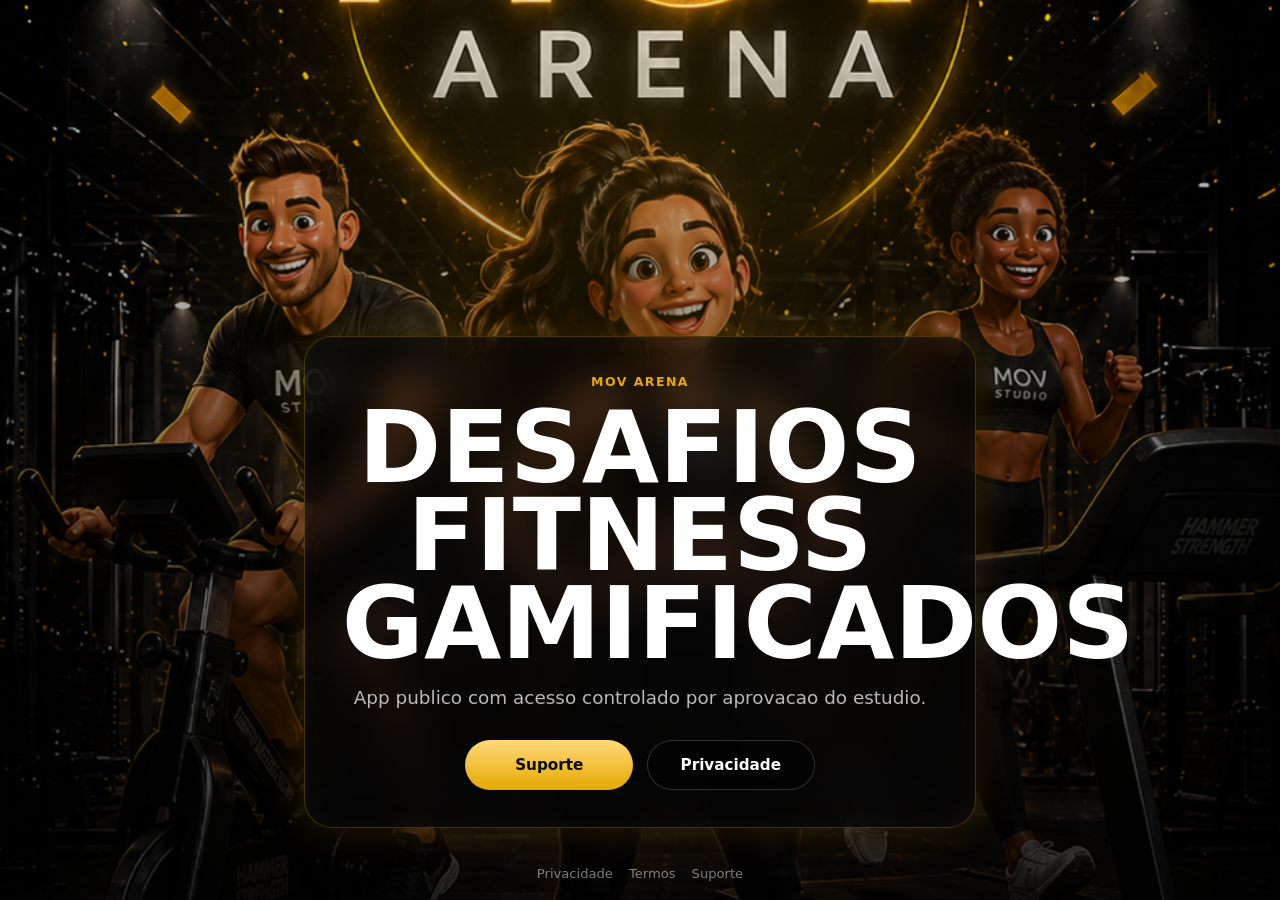
==== index.html @ 997660dd "publish MOV Arena public site" ====
<!doctype html>
<html lang="pt-BR">
  <head>
    <meta charset="utf-8" />
    <meta name="viewport" content="width=device-width, initial-scale=1" />
    <meta
      name="description"
      content="MOV Arena e um app mobile gamificado para desafios fitness, rankings, treinos auditados e avatares."
    />
    <meta name="theme-color" content="#050506" />
    <meta property="og:title" content="MOV Arena" />
    <meta
      property="og:description"
      content="Desafios fitness com treino auditado, ranking, conquistas e avatar."
    />
    <meta property="og:type" content="website" />
    <meta property="og:image" content="assets/images/login-background.png" />
    <title>MOV Arena | Desafios fitness gamificados</title>
    <link rel="stylesheet" href="styles.css" />
  </head>
  <body class="home">
    <main class="hero" aria-label="MOV Arena">
      <section class="hero-panel" aria-labelledby="headline">
        <p class="eyebrow">MOV Arena</p>
        <h1 id="headline">Desafios fitness gamificados</h1>
        <p class="lead">
          App publico com acesso controlado por aprovacao do estudio.
        </p>

        <div class="actions" aria-label="Links principais">
          <a class="button primary" href="support.html">Suporte</a>
          <a class="button ghost" href="privacy.html">Privacidade</a>
        </div>
      </section>
    </main>

    <footer class="footer">
      <a href="privacy.html">Privacidade</a>
      <a href="terms.html">Termos</a>
      <a href="support.html">Suporte</a>
    </footer>
  </body>
</html>
---- styles.css ----
:root {
  color-scheme: dark;
  --bg: #050506;
  --gold: #e5a900;
  --gold-light: #ffd97a;
  --text: #ffffff;
  --soft: rgba(255, 255, 255, 0.72);
  --muted: rgba(255, 255, 255, 0.48);
  --line: rgba(229, 169, 0, 0.28);
  --panel: rgba(5, 5, 6, 0.74);
}

* {
  box-sizing: border-box;
}

html,
body {
  margin: 0;
  min-height: 100%;
}

body {
  background:
    linear-gradient(180deg, rgba(0, 0, 0, 0.08), rgba(0, 0, 0, 0.82)),
    radial-gradient(circle at 50% 20%, rgba(229, 169, 0, 0.18), transparent 32rem),
    url("assets/images/login-background.png");
  background-attachment: fixed;
  background-color: var(--bg);
  background-position: center 34%;
  background-repeat: no-repeat;
  background-size: cover;
  color: var(--text);
  font-family:
    Inter, ui-sans-serif, system-ui, -apple-system, BlinkMacSystemFont, "Segoe UI",
    sans-serif;
  line-height: 1.5;
}

a {
  color: inherit;
}

.hero {
  align-items: end;
  display: grid;
  min-height: 100svh;
  padding: clamp(1.25rem, 4vw, 3rem);
  padding-bottom: clamp(3rem, 8vh, 5rem);
}

.hero-panel {
  backdrop-filter: blur(18px);
  background: linear-gradient(180deg, rgba(5, 5, 6, 0.52), rgba(5, 5, 6, 0.82));
  border: 1px solid var(--line);
  border-radius: 1.75rem;
  box-shadow:
    0 0 42px rgba(229, 169, 0, 0.18),
    inset 0 0 30px rgba(255, 217, 122, 0.05);
  margin-inline: auto;
  max-width: 42rem;
  padding: clamp(1.35rem, 4vw, 2.3rem);
  text-align: center;
  width: min(100%, 46rem);
}

.eyebrow,
.page-kicker {
  color: var(--gold);
  font-size: 0.78rem;
  font-weight: 900;
  letter-spacing: 0.12em;
  margin: 0 0 0.75rem;
  text-transform: uppercase;
}

h1 {
  font-size: clamp(2.8rem, 11vw, 6.25rem);
  letter-spacing: 0;
  line-height: 0.88;
  margin: 0;
  text-transform: uppercase;
}

.lead {
  color: var(--soft);
  font-size: clamp(1rem, 2vw, 1.15rem);
  margin: 1rem auto 0;
  max-width: 37rem;
}

.actions {
  display: flex;
  flex-wrap: wrap;
  gap: 0.85rem;
  justify-content: center;
  margin-top: 1.75rem;
}

.button {
  align-items: center;
  border-radius: 999px;
  display: inline-flex;
  font-size: 0.95rem;
  font-weight: 900;
  justify-content: center;
  min-height: 3.15rem;
  min-width: 10.5rem;
  padding: 0.78rem 1.25rem;
  text-decoration: none;
  transition:
    transform 160ms ease,
    border-color 160ms ease,
    background 160ms ease;
}

.button:hover {
  transform: translateY(-1px);
}

.primary {
  background: linear-gradient(180deg, var(--gold-light), var(--gold));
  color: #090909;
}

.ghost {
  background: rgba(0, 0, 0, 0.34);
  border: 1px solid rgba(255, 255, 255, 0.18);
  color: var(--text);
}

.footer {
  align-items: center;
  bottom: 0;
  color: var(--muted);
  display: flex;
  font-size: 0.82rem;
  gap: 1rem;
  justify-content: center;
  padding: 1rem;
  position: fixed;
  width: 100%;
}

.footer a {
  text-decoration: none;
}

.page {
  background:
    linear-gradient(180deg, rgba(0, 0, 0, 0.72), rgba(0, 0, 0, 0.92)),
    url("assets/images/login-background.png");
  background-attachment: fixed;
  background-position: center center;
  background-repeat: no-repeat;
  background-size: cover;
}

.page-shell {
  margin: 0 auto;
  max-width: 58rem;
  min-height: 100svh;
  padding: clamp(1.5rem, 5vw, 4rem);
}

.page-card {
  backdrop-filter: blur(18px);
  background: var(--panel);
  border: 1px solid var(--line);
  border-radius: 1.5rem;
  padding: clamp(1.4rem, 4vw, 2.5rem);
}

.page-card h1 {
  font-size: clamp(2.2rem, 8vw, 4rem);
  line-height: 0.95;
}

.page-card h2 {
  color: var(--gold-light);
  font-size: 1rem;
  letter-spacing: 0.04em;
  margin-top: 2rem;
  text-transform: uppercase;
}

.page-card p,
.page-card li {
  color: var(--soft);
}

.page-card ul {
  padding-left: 1.2rem;
}

.back-link {
  color: var(--gold-light);
  display: inline-flex;
  font-weight: 900;
  margin-bottom: 1.25rem;
  text-decoration: none;
}

.legal-note {
  color: var(--muted);
  font-size: 0.86rem;
  margin-top: 2rem;
}

@media (max-width: 640px) {
  body,
  .page {
    background-attachment: scroll;
  }

  body {
    background:
      linear-gradient(180deg, rgba(0, 0, 0, 0.02), rgba(0, 0, 0, 0.86)),
      radial-gradient(circle at 50% 19%, rgba(229, 169, 0, 0.18), transparent 20rem),
      url("assets/images/login-background.png");
    background-position: center top;
    background-size: cover;
  }

  .hero {
    align-items: end;
    min-height: 100dvh;
    padding: 1rem;
    padding-bottom: max(5.25rem, env(safe-area-inset-bottom));
  }

  .hero-panel {
    background: linear-gradient(180deg, rgba(5, 5, 6, 0.50), rgba(5, 5, 6, 0.86));
    border-radius: 1.35rem;
    margin-top: min(38vh, 18rem);
    padding: 1.25rem;
  }

  .eyebrow {
    font-size: 0.72rem;
    margin-bottom: 0.5rem;
  }

  h1 {
    font-size: clamp(2.65rem, 16vw, 4.5rem);
    line-height: 0.9;
  }

  .lead {
    font-size: 1rem;
    margin-top: 0.8rem;
  }

  .actions {
    display: flex;
    flex-wrap: nowrap;
    gap: 0.65rem;
    margin-top: 1.15rem;
  }

  .button {
    flex: 1;
    min-height: 3rem;
    min-width: 0;
    padding-inline: 0.9rem;
    width: auto;
  }

  .footer {
    background: linear-gradient(180deg, transparent, rgba(0, 0, 0, 0.72));
    padding-bottom: calc(1rem + env(safe-area-inset-bottom));
  }
}

@media (max-width: 390px) {
  .actions {
    display: grid;
  }
}
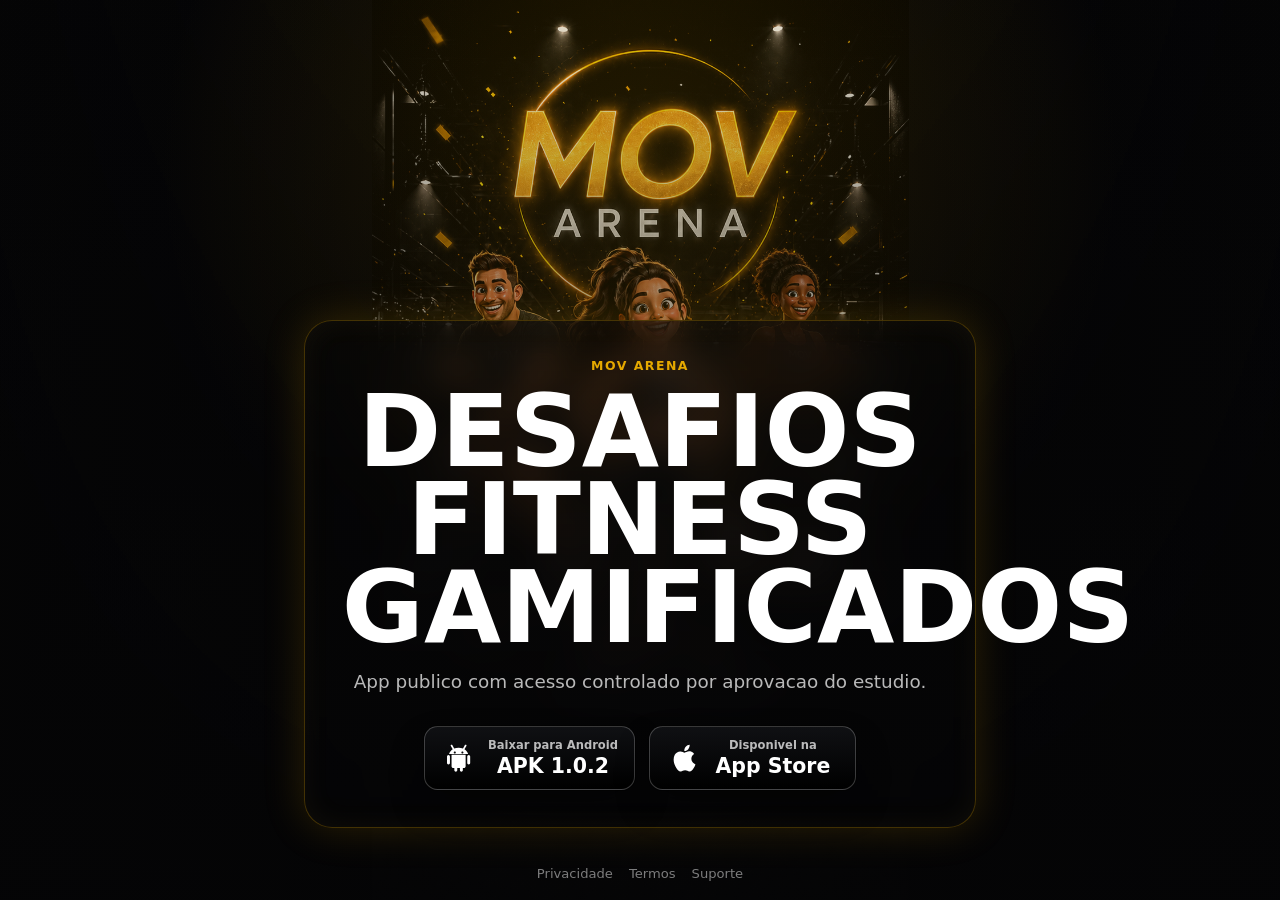
==== commit 619fd165: "site: publish install badges" ====
--- a/index.html
+++ b/index.html
@@ -27,9 +27,41 @@
           App publico com acesso controlado por aprovacao do estudio.
         </p>
 
-        <div class="actions" aria-label="Links principais">
-          <a class="button primary" href="support.html">Suporte</a>
-          <a class="button ghost" href="privacy.html">Privacidade</a>
+        <div class="store-actions" aria-label="Baixar MOV Arena">
+          <a
+            class="store-badge"
+            href="https://expo.dev/artifacts/eas/ruwsobGfYAB9qCzuc7p5zg.apk"
+            aria-label="Baixar APK do MOV Arena para Android"
+          >
+            <span class="store-icon" aria-hidden="true">
+              <svg viewBox="0 0 24 24" role="img">
+                <path
+                  d="M7.2 9.3h9.6v7.9c0 .7-.5 1.2-1.2 1.2h-.7v1.6c0 .6-.5 1-1 1s-1-.4-1-1v-1.6h-1.8v1.6c0 .6-.5 1-1 1s-1-.4-1-1v-1.6h-.7c-.7 0-1.2-.5-1.2-1.2V9.3Zm-2.1.3c.6 0 1 .5 1 1v4.4c0 .6-.4 1-1 1s-1-.4-1-1v-4.4c0-.5.4-1 1-1Zm13.8 0c.6 0 1 .5 1 1v4.4c0 .6-.4 1-1 1s-1-.4-1-1v-4.4c0-.5.4-1 1-1ZM8 5.6 6.7 3.4c-.2-.3-.1-.6.2-.8.3-.2.6-.1.8.2L9 5.1c.9-.3 1.9-.5 3-.5s2.1.2 3 .5l1.3-2.3c.2-.3.5-.4.8-.2.3.2.4.5.2.8L16 5.6c1.3.8 2.2 2 2.5 3.3h-13C5.8 7.6 6.7 6.4 8 5.6Zm1.4 1.6c-.4 0-.7.3-.7.7s.3.7.7.7.7-.3.7-.7-.3-.7-.7-.7Zm5.2 0c-.4 0-.7.3-.7.7s.3.7.7.7.7-.3.7-.7-.3-.7-.7-.7Z"
+                />
+              </svg>
+            </span>
+            <span>
+              <small>Baixar para Android</small>
+              <strong>APK 1.0.2</strong>
+            </span>
+          </a>
+          <a
+            class="store-badge"
+            href="https://apps.apple.com/br/app/mov-arena/id6767374281?uo=4"
+            aria-label="Baixar MOV Arena na App Store"
+          >
+            <span class="store-icon apple" aria-hidden="true">
+              <svg viewBox="0 0 24 24" role="img">
+                <path
+                  d="M16.2 12.6c0-2.1 1.7-3.1 1.8-3.1-1-1.4-2.5-1.6-3-1.6-1.3-.1-2.5.8-3.1.8-.7 0-1.7-.8-2.8-.7-1.4 0-2.8.8-3.5 2.1-1.5 2.6-.4 6.4 1.1 8.5.7 1 1.6 2.2 2.7 2.1 1.1 0 1.5-.7 2.8-.7s1.7.7 2.8.7c1.2 0 1.9-1 2.6-2.1.8-1.2 1.2-2.4 1.2-2.4 0-.1-2.6-1-2.6-3.6ZM14.2 6.5c.6-.8 1-1.8.9-2.8-.9 0-1.9.6-2.5 1.3-.6.7-1 1.7-.9 2.7.9.1 1.9-.5 2.5-1.2Z"
+                />
+              </svg>
+            </span>
+            <span>
+              <small>Disponivel na</small>
+              <strong>App Store</strong>
+            </span>
+          </a>
         </div>
       </section>
     </main>
--- a/styles.css
+++ b/styles.css
@@ -21,20 +21,39 @@
 }
 
 body {
-  background:
-    linear-gradient(180deg, rgba(0, 0, 0, 0.08), rgba(0, 0, 0, 0.82)),
-    radial-gradient(circle at 50% 20%, rgba(229, 169, 0, 0.18), transparent 32rem),
-    url("assets/images/login-background.png");
-  background-attachment: fixed;
   background-color: var(--bg);
-  background-position: center 34%;
-  background-repeat: no-repeat;
-  background-size: cover;
   color: var(--text);
   font-family:
     Inter, ui-sans-serif, system-ui, -apple-system, BlinkMacSystemFont, "Segoe UI",
     sans-serif;
+  isolation: isolate;
   line-height: 1.5;
+  overflow-x: hidden;
+  position: relative;
+}
+
+body::before,
+body::after {
+  content: "";
+  inset: 0;
+  pointer-events: none;
+  position: fixed;
+}
+
+body::before {
+  background-image: url("assets/images/login-background.png");
+  background-position: center top;
+  background-repeat: no-repeat;
+  background-size: auto min(106svh, 104rem);
+  z-index: -2;
+}
+
+body::after {
+  background:
+    linear-gradient(180deg, rgba(5, 5, 6, 0.08), rgba(5, 5, 6, 0.88)),
+    radial-gradient(circle at 50% 18%, rgba(229, 169, 0, 0.18), transparent 30rem),
+    linear-gradient(90deg, rgba(5, 5, 6, 0.72), transparent 38%, transparent 62%, rgba(5, 5, 6, 0.72));
+  z-index: -1;
 }
 
 a {
@@ -89,44 +108,81 @@
   max-width: 37rem;
 }
 
-.actions {
+.store-actions {
   display: flex;
   flex-wrap: wrap;
-  gap: 0.85rem;
+  gap: 0.9rem;
   justify-content: center;
-  margin-top: 1.75rem;
-}
-
-.button {
+  margin-top: 1.9rem;
+}
+
+.store-badge {
   align-items: center;
-  border-radius: 999px;
+  background: linear-gradient(180deg, rgba(16, 17, 20, 0.96), rgba(0, 0, 0, 0.94));
+  border: 1px solid rgba(255, 255, 255, 0.22);
+  border-radius: 0.85rem;
+  box-shadow:
+    0 0 0 1px rgba(0, 0, 0, 0.45),
+    0 18px 34px rgba(0, 0, 0, 0.28);
+  color: var(--text);
   display: inline-flex;
-  font-size: 0.95rem;
-  font-weight: 900;
-  justify-content: center;
-  min-height: 3.15rem;
-  min-width: 10.5rem;
-  padding: 0.78rem 1.25rem;
+  gap: 0.72rem;
+  justify-content: flex-start;
+  min-height: 4rem;
+  min-width: 12.9rem;
+  padding: 0.62rem 1rem;
   text-decoration: none;
   transition:
     transform 160ms ease,
     border-color 160ms ease,
-    background 160ms ease;
-}
-
-.button:hover {
+    box-shadow 160ms ease;
+}
+
+.store-badge:hover {
+  border-color: rgba(255, 217, 122, 0.52);
+  box-shadow:
+    0 0 0 1px rgba(229, 169, 0, 0.18),
+    0 18px 38px rgba(229, 169, 0, 0.12);
   transform: translateY(-1px);
 }
 
-.primary {
-  background: linear-gradient(180deg, var(--gold-light), var(--gold));
-  color: #090909;
-}
-
-.ghost {
-  background: rgba(0, 0, 0, 0.34);
-  border: 1px solid rgba(255, 255, 255, 0.18);
-  color: var(--text);
+.store-badge small,
+.store-badge strong {
+  display: block;
+  line-height: 1;
+}
+
+.store-badge small {
+  color: rgba(255, 255, 255, 0.72);
+  font-size: 0.72rem;
+  font-weight: 700;
+  margin-bottom: 0.26rem;
+}
+
+.store-badge strong {
+  font-size: 1.28rem;
+  font-weight: 900;
+  letter-spacing: 0;
+}
+
+.store-icon {
+  align-items: center;
+  display: inline-flex;
+  flex: 0 0 auto;
+  height: 2.2rem;
+  justify-content: center;
+  width: 2.2rem;
+}
+
+.store-icon svg {
+  fill: currentColor;
+  height: 100%;
+  width: 100%;
+}
+
+.store-icon.apple {
+  height: 2.35rem;
+  width: 2.35rem;
 }
 
 .footer {
@@ -213,20 +269,22 @@
     background-attachment: scroll;
   }
 
-  body {
-    background:
-      linear-gradient(180deg, rgba(0, 0, 0, 0.02), rgba(0, 0, 0, 0.86)),
-      radial-gradient(circle at 50% 19%, rgba(229, 169, 0, 0.18), transparent 20rem),
-      url("assets/images/login-background.png");
+  body::before {
     background-position: center top;
     background-size: cover;
+  }
+
+  body::after {
+    background:
+      linear-gradient(180deg, rgba(5, 5, 6, 0.02), rgba(5, 5, 6, 0.88)),
+      radial-gradient(circle at 50% 19%, rgba(229, 169, 0, 0.18), transparent 20rem);
   }
 
   .hero {
     align-items: end;
     min-height: 100dvh;
     padding: 1rem;
-    padding-bottom: max(5.25rem, env(safe-area-inset-bottom));
+    padding-bottom: max(6.35rem, calc(1rem + env(safe-area-inset-bottom)));
   }
 
   .hero-panel {
@@ -234,6 +292,7 @@
     border-radius: 1.35rem;
     margin-top: min(38vh, 18rem);
     padding: 1.25rem;
+    width: min(100%, calc(100vw - 2rem));
   }
 
   .eyebrow {
@@ -242,8 +301,8 @@
   }
 
   h1 {
-    font-size: clamp(2.65rem, 16vw, 4.5rem);
-    line-height: 0.9;
+    font-size: clamp(2.35rem, 12.7vw, 4rem);
+    line-height: 0.92;
   }
 
   .lead {
@@ -251,19 +310,37 @@
     margin-top: 0.8rem;
   }
 
-  .actions {
+  .store-actions {
     display: flex;
     flex-wrap: nowrap;
     gap: 0.65rem;
     margin-top: 1.15rem;
   }
 
-  .button {
+  .store-badge {
     flex: 1;
-    min-height: 3rem;
+    gap: 0.48rem;
+    min-height: 3.65rem;
     min-width: 0;
-    padding-inline: 0.9rem;
-    width: auto;
+    padding: 0.55rem 0.62rem;
+  }
+
+  .store-badge small {
+    font-size: 0.62rem;
+  }
+
+  .store-badge strong {
+    font-size: clamp(0.98rem, 4.1vw, 1.18rem);
+  }
+
+  .store-icon {
+    height: 1.85rem;
+    width: 1.85rem;
+  }
+
+  .store-icon.apple {
+    height: 1.95rem;
+    width: 1.95rem;
   }
 
   .footer {
@@ -273,7 +350,17 @@
 }
 
 @media (max-width: 390px) {
-  .actions {
+  h1 {
+    font-size: clamp(2.18rem, 12.2vw, 3.4rem);
+  }
+
+  .store-actions {
+    gap: 0.5rem;
+  }
+}
+
+@media (max-width: 374px) {
+  .store-actions {
     display: grid;
   }
 }
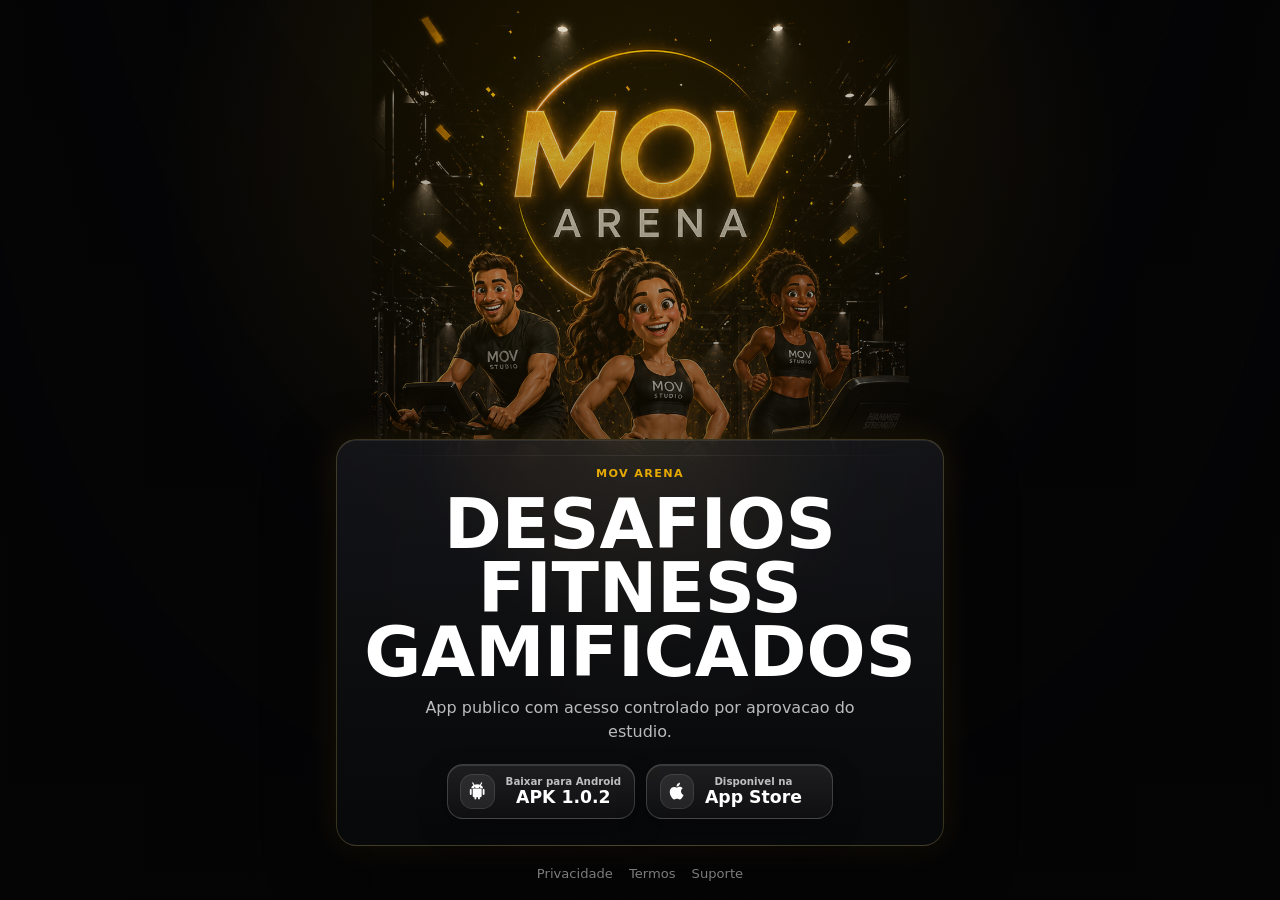
==== commit ba5efc70: "site: bust landing stylesheet cache" ====
--- a/index.html
+++ b/index.html
@@ -16,7 +16,7 @@
     <meta property="og:type" content="website" />
     <meta property="og:image" content="assets/images/login-background.png" />
     <title>MOV Arena | Desafios fitness gamificados</title>
-    <link rel="stylesheet" href="styles.css" />
+    <link rel="stylesheet" href="styles.css?v=landing-polish-20260604" />
   </head>
   <body class="home">
     <main class="hero" aria-label="MOV Arena">
--- a/styles.css
+++ b/styles.css
@@ -65,85 +65,130 @@
   display: grid;
   min-height: 100svh;
   padding: clamp(1.25rem, 4vw, 3rem);
-  padding-bottom: clamp(3rem, 8vh, 5rem);
+  padding-bottom: clamp(3.25rem, 6vh, 4.35rem);
 }
 
 .hero-panel {
-  backdrop-filter: blur(18px);
-  background: linear-gradient(180deg, rgba(5, 5, 6, 0.52), rgba(5, 5, 6, 0.82));
-  border: 1px solid var(--line);
-  border-radius: 1.75rem;
+  backdrop-filter: blur(24px) saturate(1.25);
+  background:
+    radial-gradient(circle at 50% 0%, rgba(255, 217, 122, 0.08), transparent 42%),
+    linear-gradient(180deg, rgba(28, 29, 33, 0.64), rgba(8, 9, 11, 0.8)),
+    rgba(7, 8, 10, 0.58);
+  border: 1px solid rgba(255, 217, 122, 0.2);
+  border-radius: 1.28rem;
   box-shadow:
-    0 0 42px rgba(229, 169, 0, 0.18),
-    inset 0 0 30px rgba(255, 217, 122, 0.05);
+    0 24px 70px rgba(0, 0, 0, 0.42),
+    0 0 36px rgba(229, 169, 0, 0.11),
+    inset 0 1px 0 rgba(255, 255, 255, 0.08);
   margin-inline: auto;
-  max-width: 42rem;
-  padding: clamp(1.35rem, 4vw, 2.3rem);
+  max-width: 38rem;
+  padding: clamp(1.05rem, 2.8vw, 1.65rem);
+  position: relative;
   text-align: center;
-  width: min(100%, 46rem);
+  width: min(100%, 39.5rem);
+}
+
+.hero-panel::before {
+  background: linear-gradient(90deg, transparent, rgba(255, 255, 255, 0.08), transparent);
+  content: "";
+  height: 1px;
+  inset: 0.95rem 1.4rem auto;
+  position: absolute;
 }
 
 .eyebrow,
 .page-kicker {
   color: var(--gold);
-  font-size: 0.78rem;
+  font-size: 0.7rem;
   font-weight: 900;
   letter-spacing: 0.12em;
-  margin: 0 0 0.75rem;
+  margin: 0 0 0.58rem;
   text-transform: uppercase;
 }
 
 h1 {
-  font-size: clamp(2.8rem, 11vw, 6.25rem);
+  font-size: clamp(2.35rem, 7.2vw, 4.35rem);
   letter-spacing: 0;
-  line-height: 0.88;
+  line-height: 0.92;
   margin: 0;
   text-transform: uppercase;
 }
 
 .lead {
   color: var(--soft);
-  font-size: clamp(1rem, 2vw, 1.15rem);
-  margin: 1rem auto 0;
-  max-width: 37rem;
+  font-size: clamp(0.88rem, 1.5vw, 1rem);
+  margin: 0.74rem auto 0;
+  max-width: 31rem;
 }
 
 .store-actions {
   display: flex;
   flex-wrap: wrap;
-  gap: 0.9rem;
+  gap: 0.72rem;
   justify-content: center;
-  margin-top: 1.9rem;
+  margin-top: 1.25rem;
 }
 
 .store-badge {
   align-items: center;
-  background: linear-gradient(180deg, rgba(16, 17, 20, 0.96), rgba(0, 0, 0, 0.94));
-  border: 1px solid rgba(255, 255, 255, 0.22);
-  border-radius: 0.85rem;
+  background:
+    linear-gradient(180deg, rgba(255, 255, 255, 0.09), rgba(255, 255, 255, 0.03)),
+    rgba(7, 8, 10, 0.72);
+  border: 1px solid rgba(255, 255, 255, 0.18);
+  border-radius: 1rem;
   box-shadow:
-    0 0 0 1px rgba(0, 0, 0, 0.45),
-    0 18px 34px rgba(0, 0, 0, 0.28);
+    0 12px 30px rgba(0, 0, 0, 0.32),
+    inset 0 1px 0 rgba(255, 255, 255, 0.12);
   color: var(--text);
   display: inline-flex;
-  gap: 0.72rem;
+  gap: 0.66rem;
   justify-content: flex-start;
-  min-height: 4rem;
-  min-width: 12.9rem;
-  padding: 0.62rem 1rem;
+  min-height: 3.42rem;
+  min-width: 11.7rem;
+  overflow: hidden;
+  padding: 0.5rem 0.78rem;
+  position: relative;
   text-decoration: none;
+  animation: badge-breathe 5.5s ease-in-out infinite;
   transition:
-    transform 160ms ease,
-    border-color 160ms ease,
-    box-shadow 160ms ease;
+    transform 180ms ease,
+    border-color 180ms ease,
+    background 180ms ease,
+    box-shadow 180ms ease;
+}
+
+.store-badge:nth-child(2) {
+  animation-delay: 600ms;
+}
+
+.store-badge::before {
+  background: linear-gradient(115deg, transparent 15%, rgba(255, 255, 255, 0.22) 45%, transparent 70%);
+  content: "";
+  inset: -80% auto -80% -55%;
+  position: absolute;
+  transform: rotate(18deg);
+  transition: transform 520ms ease;
+  width: 42%;
 }
 
 .store-badge:hover {
-  border-color: rgba(255, 217, 122, 0.52);
+  background:
+    linear-gradient(180deg, rgba(255, 255, 255, 0.13), rgba(255, 255, 255, 0.04)),
+    rgba(12, 13, 15, 0.84);
+  border-color: rgba(255, 217, 122, 0.42);
   box-shadow:
-    0 0 0 1px rgba(229, 169, 0, 0.18),
-    0 18px 38px rgba(229, 169, 0, 0.12);
-  transform: translateY(-1px);
+    0 16px 34px rgba(0, 0, 0, 0.38),
+    0 0 24px rgba(229, 169, 0, 0.12),
+    inset 0 1px 0 rgba(255, 255, 255, 0.16);
+  transform: translateY(-2px) scale(1.012);
+}
+
+.store-badge:hover::before {
+  transform: translateX(380%) rotate(18deg);
+}
+
+.store-badge:active {
+  transform: translateY(0) scale(0.985);
 }
 
 .store-badge small,
@@ -154,35 +199,70 @@
 
 .store-badge small {
   color: rgba(255, 255, 255, 0.72);
-  font-size: 0.72rem;
+  font-size: 0.64rem;
   font-weight: 700;
-  margin-bottom: 0.26rem;
+  margin-bottom: 0.2rem;
 }
 
 .store-badge strong {
-  font-size: 1.28rem;
+  font-size: 1.08rem;
   font-weight: 900;
   letter-spacing: 0;
 }
 
 .store-icon {
   align-items: center;
+  background: rgba(255, 255, 255, 0.08);
+  border: 1px solid rgba(255, 255, 255, 0.1);
+  border-radius: 0.78rem;
   display: inline-flex;
   flex: 0 0 auto;
-  height: 2.2rem;
+  height: 2.18rem;
   justify-content: center;
-  width: 2.2rem;
+  width: 2.18rem;
 }
 
 .store-icon svg {
   fill: currentColor;
-  height: 100%;
-  width: 100%;
+  height: 68%;
+  width: 68%;
 }
 
 .store-icon.apple {
-  height: 2.35rem;
-  width: 2.35rem;
+  height: 2.18rem;
+  width: 2.18rem;
+}
+
+.store-icon.apple svg {
+  height: 72%;
+  width: 72%;
+}
+
+@keyframes badge-breathe {
+  0%,
+  100% {
+    box-shadow:
+      0 12px 30px rgba(0, 0, 0, 0.32),
+      inset 0 1px 0 rgba(255, 255, 255, 0.12);
+  }
+
+  50% {
+    box-shadow:
+      0 14px 34px rgba(0, 0, 0, 0.36),
+      0 0 16px rgba(229, 169, 0, 0.08),
+      inset 0 1px 0 rgba(255, 255, 255, 0.14);
+  }
+}
+
+@media (prefers-reduced-motion: reduce) {
+  .store-badge {
+    animation: none;
+    transition: none;
+  }
+
+  .store-badge::before {
+    display: none;
+  }
 }
 
 .footer {
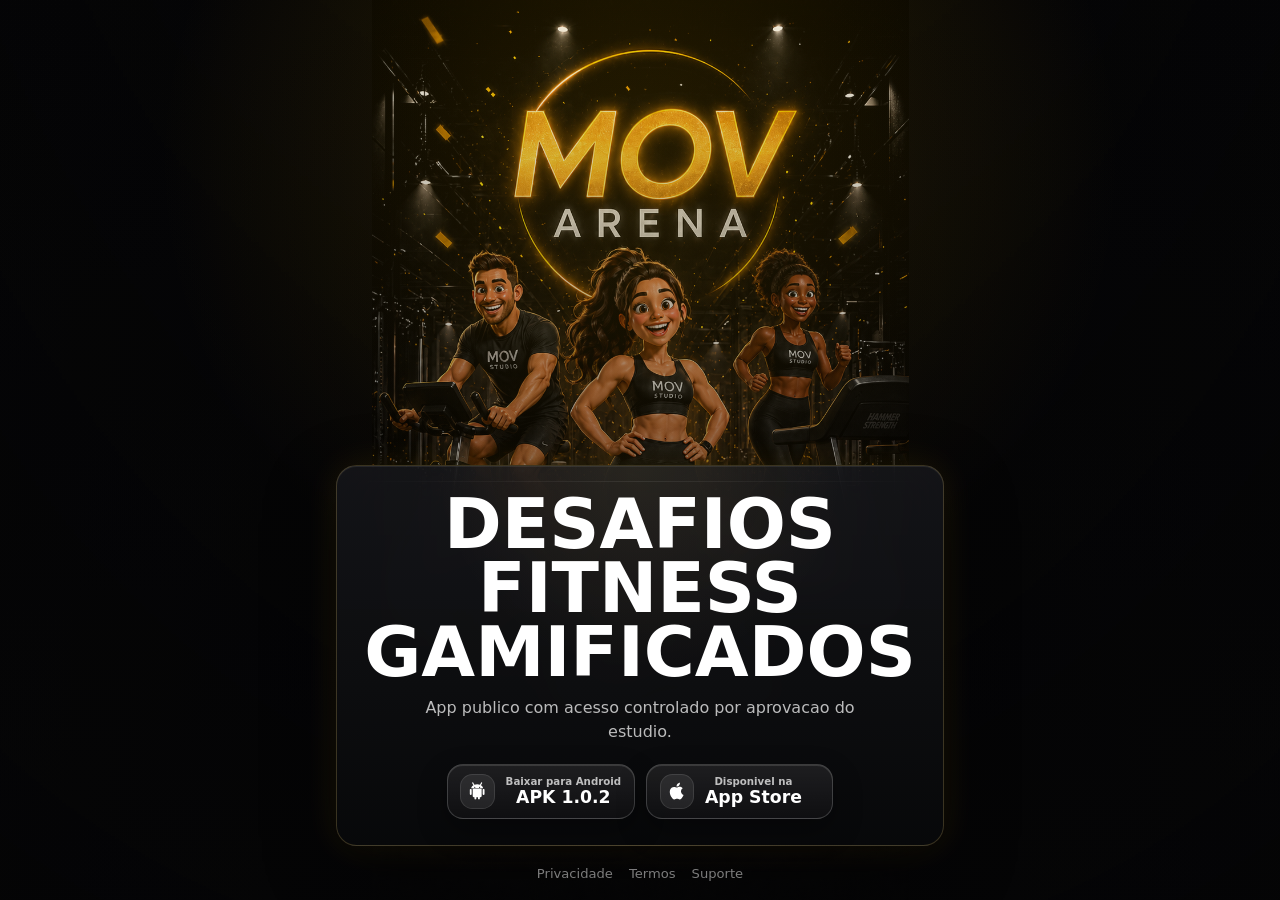
==== commit 2f024c8e: "site: brighten landing artwork" ====
--- a/index.html
+++ b/index.html
@@ -21,7 +21,6 @@
   <body class="home">
     <main class="hero" aria-label="MOV Arena">
       <section class="hero-panel" aria-labelledby="headline">
-        <p class="eyebrow">MOV Arena</p>
         <h1 id="headline">Desafios fitness gamificados</h1>
         <p class="lead">
           App publico com acesso controlado por aprovacao do estudio.
--- a/styles.css
+++ b/styles.css
@@ -50,9 +50,9 @@
 
 body::after {
   background:
-    linear-gradient(180deg, rgba(5, 5, 6, 0.08), rgba(5, 5, 6, 0.88)),
+    linear-gradient(180deg, rgba(5, 5, 6, 0.02), rgba(5, 5, 6, 0.74)),
     radial-gradient(circle at 50% 18%, rgba(229, 169, 0, 0.18), transparent 30rem),
-    linear-gradient(90deg, rgba(5, 5, 6, 0.72), transparent 38%, transparent 62%, rgba(5, 5, 6, 0.72));
+    linear-gradient(90deg, rgba(5, 5, 6, 0.48), transparent 36%, transparent 64%, rgba(5, 5, 6, 0.48));
   z-index: -1;
 }
 
@@ -356,7 +356,7 @@
 
   body::after {
     background:
-      linear-gradient(180deg, rgba(5, 5, 6, 0.02), rgba(5, 5, 6, 0.88)),
+      linear-gradient(180deg, rgba(5, 5, 6, 0), rgba(5, 5, 6, 0.74)),
       radial-gradient(circle at 50% 19%, rgba(229, 169, 0, 0.18), transparent 20rem);
   }
 
@@ -368,7 +368,10 @@
   }
 
   .hero-panel {
-    background: linear-gradient(180deg, rgba(5, 5, 6, 0.50), rgba(5, 5, 6, 0.86));
+    background:
+      radial-gradient(circle at 50% 0%, rgba(255, 217, 122, 0.08), transparent 42%),
+      linear-gradient(180deg, rgba(28, 29, 33, 0.58), rgba(8, 9, 11, 0.78)),
+      rgba(7, 8, 10, 0.54);
     border-radius: 1.35rem;
     margin-top: min(38vh, 18rem);
     padding: 1.25rem;
